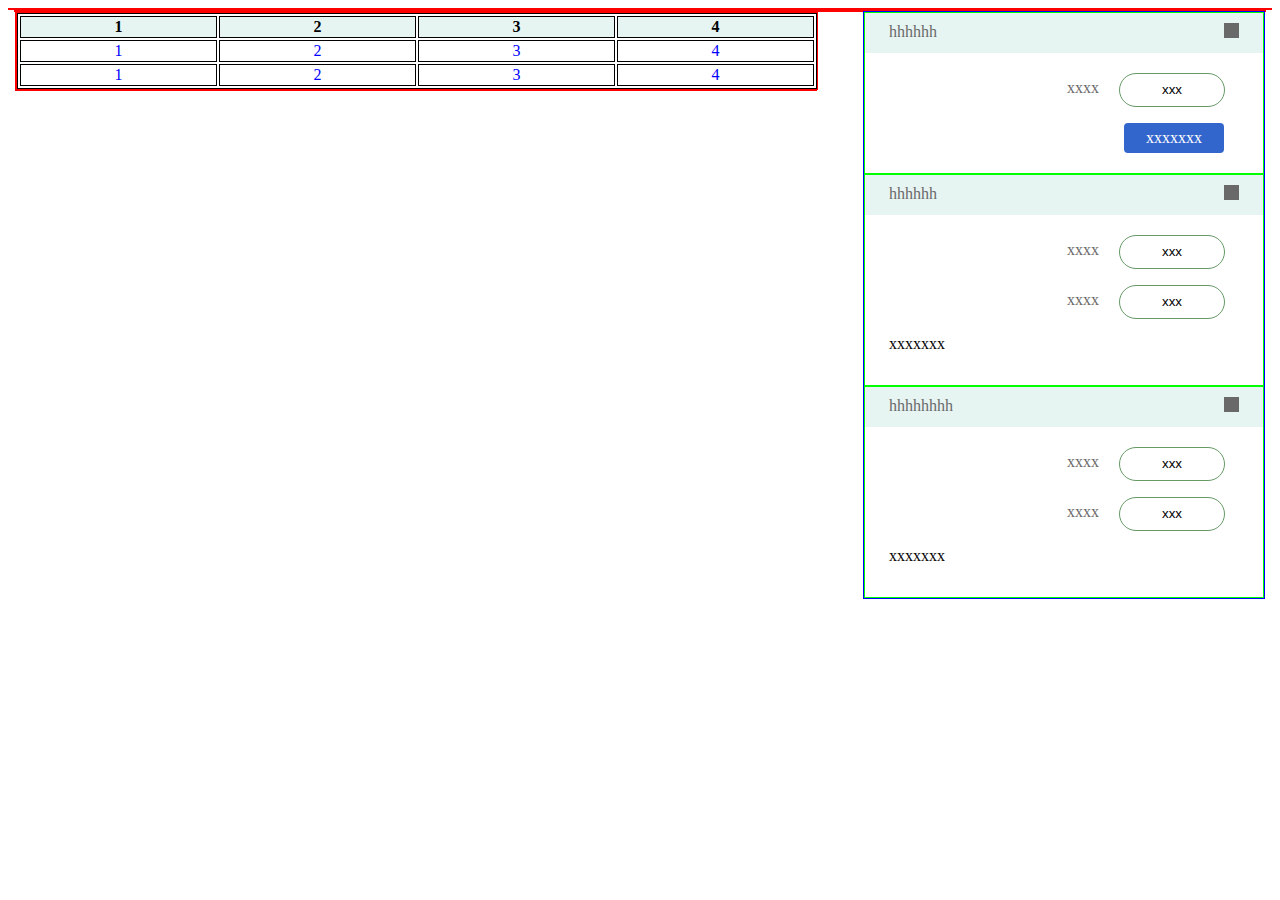
==== web/index.html @ 62480fac "add new" ====
<!DOCTYPE html>
<html lang="en">
<head>

    <meta charset="UTF-8">
    <title>Title</title>
    <link rel="stylesheet" href="css/base.css">
    <link rel="stylesheet" href="css/ctr.css">
    <script src="js/jquery-3.6.0.js"></script>
    <script src="js/base.js"></script>
</head>
<body>

<div class="body">
    <!--            top-->
    <div class="header">
    </div>
    <!--            bottom-->
    <div class="content">
        <!--                left-->
        <div class="con-left">
            <div class="kg-graph">

            </div>
            <div class="table-con">
                <div class="table-box">
                    <table id="table" class="table">
                        <thead>
                            <tr>
                                <td>
                                    1
                                </td>
                                <td>
                                    2
                                </td>
                                <td>
                                    3
                                </td>
                                <td>
                                    4
                                </td>
                            </tr>
                        </thead>
                        <tbody>
                        <tr>
                            <td>
                                1
                            </td>
                            <td>
                                2
                            </td>
                            <td>
                                3
                            </td>
                            <td>
                                4
                            </td>
                        </tr>


                        <tr>
                            <td>
                                1
                            </td>
                            <td>
                                2
                            </td>
                            <td>
                                3
                            </td>
                            <td>
                                4
                            </td>
                        </tr>

                        </tbody>
                    </table>

                </div>
            </div>
        </div>
        <!--                right-->
        <div class="con-right">
            <div class="list-box">

                <div class="list-li">
                    <div class="head-box">
                        <div class="c-header">
                            <div class="c-header-con">
                                <div class="label-box">
                                    <div class="label label-1">
                                        hhhhhh
                                    </div>
                                </div>
                                <div class="arrow">
                                    <div class="pic">

                                    </div>
                                </div>

                            </div>
                        </div>
                    </div>
                    <div class="c-con">

                        <div class="input-box">

                            <div class="input-li">
                                <div class="label label-1">
                                    xxxx
                                </div>
                                <div class="input">
                                    <input class="input-1"  type="text" value="xxx">
                                </div>
                            </div>
<!--                            <div class="input-li">-->
<!--                                <div class="label label-1">-->
<!--                                    xxxx-->
<!--                                </div>-->
<!--                                <div class="input">-->
<!--                                    <input class="input-1"  type="text" value="xxx">-->
<!--                                </div>-->
<!--                            </div>-->
                            <div class="submit-box">
                                <div class="btn-box">
                                    <div id="sss" class="button-1">
                                        xxxxxxx
                                    </div>
                                </div>
                            </div>


                        </div>

                    </div>

                </div>

                <!---->
                <div class="list-li">
                    <div class="head-box">
                        <div class="c-header">
                            <div class="c-header-con">
                                <div class="label-box">
                                    <div class="label label-1">
                                        hhhhhh
                                    </div>
                                </div>
                                <div class="arrow">

                                </div>

                            </div>
                        </div>
                    </div>
                    <div class="c-con">

                        <div class="input-box">

                            <div class="input-li">
                                <div class="label label-1">
                                    xxxx
                                </div>
                                <div class="input">
                                    <input class="input-1" type="text" value="xxx">
                                </div>
                            </div>
                            <div class="input-li">
                                <div class="label label-1">
                                    xxxx
                                </div>
                                <div class="input">
                                    <input class="input-1"  type="text" value="xxx">
                                </div>
                            </div>
                            <div class="submit-box">
                                <div class="btn-box">
                                    <div class="button">
                                        xxxxxxx
                                    </div>
                                </div>
                            </div>


                        </div>

                    </div>

                </div>

                <div class="list-li">
                    <div class="head-box">
                        <div class="c-header">
                            <div class="c-header-con">
                                <div class="label-box">
                                    <div class="label label-1">
                                        hhhhhhhh
                                    </div>
                                </div>
                                <div class="arrow">

                                </div>

                            </div>
                        </div>
                    </div>
                    <div class="c-con">

                        <div class="input-box">

                            <div class="input-li">
                                <div class="label label-1">
                                    xxxx
                                </div>
                                <div class="input">
                                    <input class="input-1"  type="text" value="xxx">
                                </div>
                            </div>
                            <div class="input-li">
                                <div class="label label-1">
                                    xxxx
                                </div>
                                <div class="input">
                                    <input class="input-1"  type="text" value="xxx">
                                </div>
                            </div>
                            <div class="submit-box">
                                <div class="btn-box">
                                    <div class=utton">
                                        xxxxxxx
                                    </div>
                                </div>
                            </div>


                        </div>

                    </div>

                </div>

                <!--                       -->
            </div>

        </div>
    </div>

</div>

</body>
</html>
---- web/css/base.css ----
.base{

}

.body{

}

.header{
    border: solid 1px #f00;

}

.content{
    border: solid 1px #f00;
    margin: 0 auto;
    width: 1250px;
}

.content .con-left {
    border: solid 1px #f00;

    float: left;
    width: 800px;
}
.content .con-left .kg-graph {

}

.content .con-left .table-con {
    border: solid 1px #f00;
    width: 800px;
}

.content .con-left .table-con .table-box {
}

.content .con-left .table-con .table-box .table {

}

table.table {
    border: solid 1px #000;
    width: 800px;
}

table.table thead {
    border: solid 1px #000;

    background-color: #e7f5f2;
}
table.table thead tr {

}
table.table thead td {
    border: solid 1px #000;
    font-size: 16px;
    font-weight: 600;
    text-align: center;
}

table.table tbody {

}

table.table tbody tr {

}

table.table tbody td {
    border: solid 1px #000;
    color: #0000ff;
    text-align: center;
}

.content .con-right {
    border: solid 1px #00f;

    float: right;
    width: 400px;
}

.content .con-right .list-box {

}

.content .con-right .list-box .list-li {
    border: solid 1px #0f0;
}

.list-box .list-li .head-box {
    background-color: #e7f5f2;
}
.list-box .list-li .c-header {
    height: 30px;
    margin: 0 auto;
    padding-top: 10px;
    width: 350px;
}

.list-box .list-li .c-header  .label-box .label {
    float: left;
}

.list-box .list-li .c-header  .label {

}

.list-box .list-li .c-header  .arrow {
    float: right;
}
.list-box .list-li .c-header  .arrow {
    background-color: dimgrey;
    height: 15px;
    width: 15px;
}

.list-box .list-li .c-con {
}

.list-box .list-li .c-con .input-box {
    margin: 0 auto;
    padding-top: 20px;
    width: 350px;
}

.list-box .list-li .c-con .input-box .input-li {
    height: 50px;
}

.list-box .list-li .c-con .input-box .input-li .label {
    float: left;
    line-height: 30px;
    padding-right: 20px;
    text-align: right;
    width: 210px;
}

.list-box .list-li .c-con .input-box .input-li .input {
    float: left;
}

.list-box .list-li .c-con .input-box .submit-box {

}
.list-box .list-li .c-con .input-box .submit-box .btn-box {
    /*text-align: right;*/
    height: 50px;
    padding-right: 15px;
}

.list-box .list-li .c-con .input-box .submit-box .button-1 {
    float: right;
}
---- web/css/ctr.css ----
/*button*/
.button-1 {
    background-color: #3366CC;
    border-radius: 4px;
    color: #fff;
    cursor: pointer;
    height: 30px;
    text-align: center;
    line-height: 30px;
    width: 100px;
}
.button-1:hover {
    background-color: #699;
    color: #fff;
}

/*input*/
.input-1{
    border: solid 1px #669966;
    border-radius: 30px;
    height: 30px;
    text-align: center;
    line-height: 30px;
    width: 100px;
}
.input-1:hover {
}

/*label*/
.label-1{
    font-size: 16px;
    color: dimgrey;
}
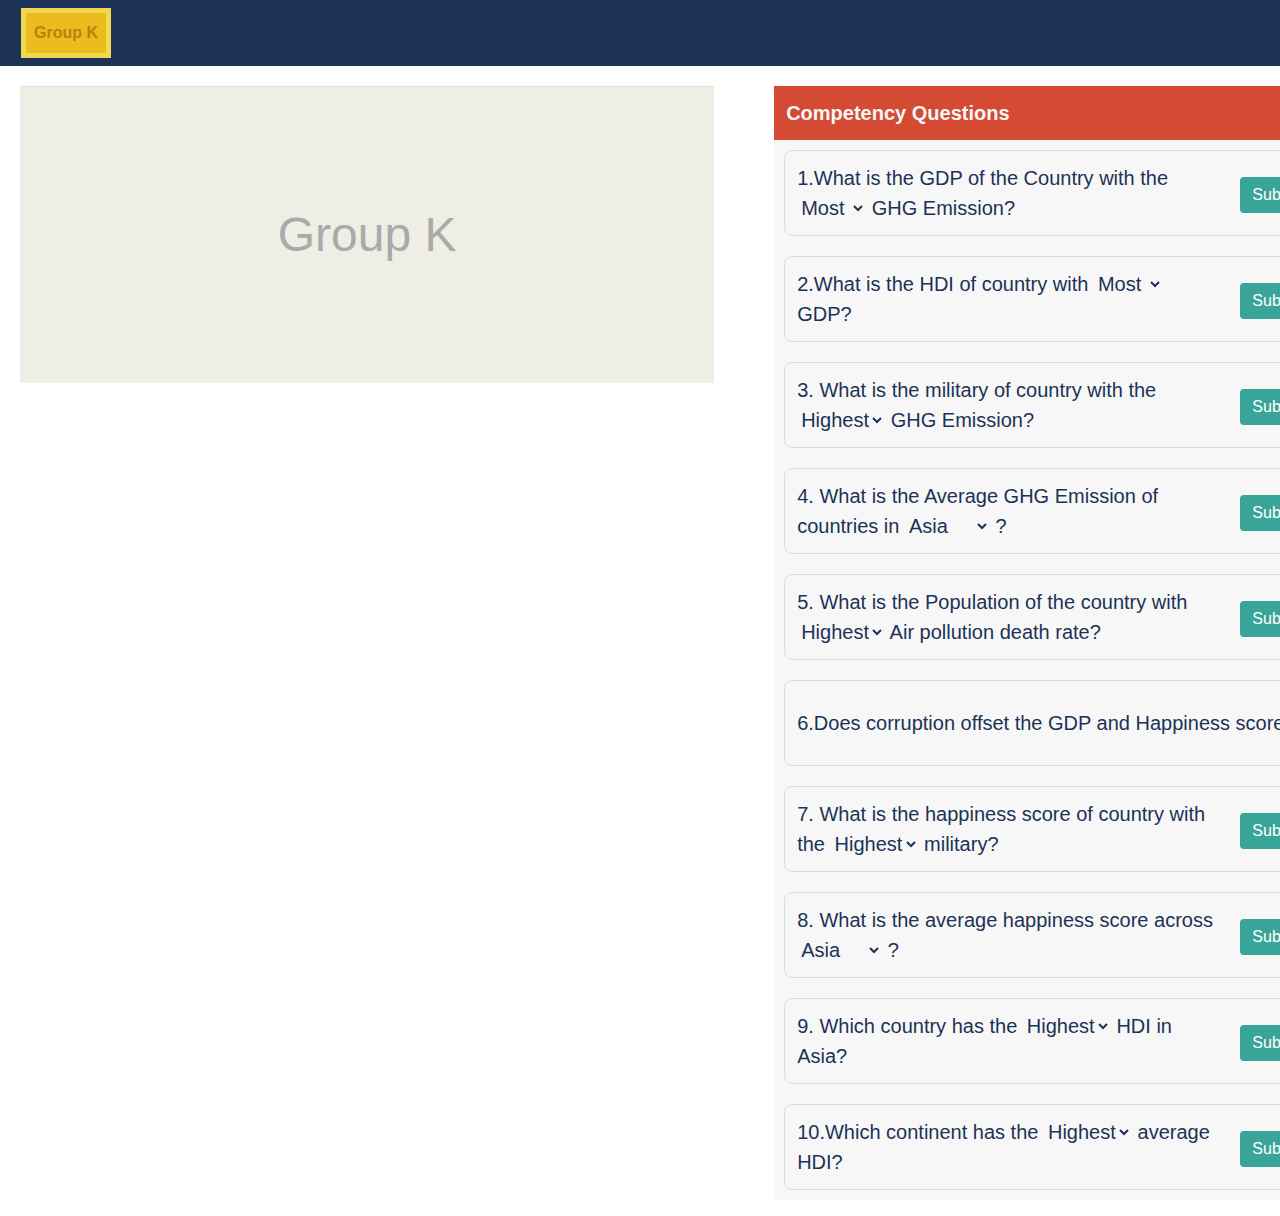
==== commit 37c8bc52: "update js, css, html for webpage" ====
--- a/web/index.html
+++ b/web/index.html
@@ -1,256 +1,171 @@
 <!DOCTYPE html>
 <html lang="en">
 <head>
-
-    <meta charset="UTF-8">
-    <title>Title</title>
-    <link rel="stylesheet" href="css/base.css">
-    <link rel="stylesheet" href="css/ctr.css">
-    <script src="js/jquery-3.6.0.js"></script>
-    <script src="js/base.js"></script>
+  <title>Bootstrap Example</title>
+  <meta charset="utf-8">
+  <meta name="viewport" content="width=device-width, initial-scale=1">
+  <link rel="stylesheet" href="css/group.css">
+  <link rel="stylesheet" href="https://maxcdn.bootstrapcdn.com/bootstrap/4.5.2/css/bootstrap.min.css">
+  <script src="https://ajax.googleapis.com/ajax/libs/jquery/3.5.1/jquery.min.js"></script>
+  <script src="https://cdnjs.cloudflare.com/ajax/libs/popper.js/1.16.0/umd/popper.min.js"></script>
+  <script src="https://maxcdn.bootstrapcdn.com/bootstrap/4.5.2/js/bootstrap.min.js"></script>
+  <script src="js/base.js"></script>
 </head>
 <body>
 
-<div class="body">
-    <!--            top-->
-    <div class="header">
+<nav class="navbar navbar-expand-sm navbar-dark">
+  <ul class="navbar-nav">
+    <li id="group-logo" class="nav-item active">
+      <a class="nav-link" href="#">Group K</a>
+    </li>
+  </ul>
+</nav>
+<div class="row">
+  <div class="col-sm-7">
+    <div class="row" style="margin: 20px;">
+
+      <table id="table" class="table">
+        <thead class="thead-dark">
+          <tr>
+          </tr>
+        </thead>
+        <tbody style="background-color: #eeeee4;">
+          <tr>
+            <td>
+                <div style="color: #aaaaaa; font-size: 48px; text-align: center;padding: 100px;">
+                    Group K
+                </div>
+            </td>
+          </tr>
+        </tbody>
+      </table>
+
     </div>
-    <!--            bottom-->
-    <div class="content">
-        <!--                left-->
-        <div class="con-left">
-            <div class="kg-graph">
+  </div>
+  <div class="col-sm-5">
+    <div style="margin:10px">
+      <div style="height: 10px"></div>
+      <table class="selector table table-dark table-hover" style="font-size: 20px;">
+        <thead>
+          <tr>
+            <th>Competency Questions</th>
+          </tr>
+        </thead>
+        <tbody>
+          <tr>
+            <td id="query1" class="button_q" >1.What is the GDP of the Country with the
+                <select>
+                    <option value="top">Most</option>
+                    <option value="bottom">Least</option>
+                </select>
+                GHG Emission?
+            </td>
+            <td>
+                <input type="button" class="btn btn-info submit" value="Submit" onclick="subSort(this)">
+            </td>
+          </tr>
+          <tr>
+           <td id="query2" class="button_q" >2.What is the HDI of country with
+               <select>
+                   <option value="top">Most</option>
+                   <option value="bottom">Least</option>
+               </select>
+               GDP?
+           </td>
+              <td>
+                  <input type="button" class="btn btn-info submit" value="Submit" onclick="subSort(this)">
+              </td>
+         </tr>
+         <tr>
+           <td id="query3" class="button_q">3. What is the military of country with the
+               <select>
+                   <option value="top">Highest</option>
+                   <option value="bottom">Least</option>
+               </select>
+               GHG Emission?</td>
+             <td>
+                 <input type="button" class="btn btn-info submit" value="Submit" onclick="subSort(this)">
+             </td>
+         </tr>
+         <tr>
+           <td id="query4" class="button_q">4. What is the Average GHG Emission of countries in
+               <select>
+                   <option>Asia</option>
+                   <option>Europe</option>
+               </select>
+               ?
+           </td>
+             <td>
+                 <input type="button" class="btn btn-info submit" value="Submit" onclick="subContinent(this)">
+             </td>
 
-            </div>
-            <div class="table-con">
-                <div class="table-box">
-                    <table id="table" class="table">
-                        <thead>
-                            <tr>
-                                <td>
-                                    1
-                                </td>
-                                <td>
-                                    2
-                                </td>
-                                <td>
-                                    3
-                                </td>
-                                <td>
-                                    4
-                                </td>
-                            </tr>
-                        </thead>
-                        <tbody>
-                        <tr>
-                            <td>
-                                1
-                            </td>
-                            <td>
-                                2
-                            </td>
-                            <td>
-                                3
-                            </td>
-                            <td>
-                                4
-                            </td>
-                        </tr>
+         </tr>
+         <tr>
+           <td id="query5" class="button_q">5. What is the Population of the country with
+               <select>
+                   <option value="top">Highest</option>
+                   <option value="bottom">Least</option>
+               </select>
+               Air pollution death rate?</td>
+             <td>
+                 <input type="button" class="btn btn-info submit" value="Submit" onclick="subSort(this)">
+             </td>
+         </tr>
+         <tr>
+           <td id="query6" class="button_q">6.Does corruption offset the GDP and Happiness score?</td>
+         </tr>
+         <tr>
+           <td id="query7" class="button_q">7. What is the happiness score of country with the
+               <select>
+                   <option value="top">Highest</option>
+                   <option value="bottom">Least</option>
+               </select>
+               military?</td>
+             <td>
+                 <input type="button" class="btn btn-info submit" value="Submit" onclick="subSort(this)">
+             </td>
+         </tr>
+         <tr>
+           <td id="query8" class="button_q">8. What is the average happiness score across
+               <select>
+                   <option>Asia</option>
+                   <option>Europe</option>
+               </select>
+               ?
+           </td>
+             <td>
+                 <input type="button" class="btn btn-info submit" value="Submit" onclick="subContinent(this)">
+             </td>
+         </tr>
+         <tr>
+           <td id="query9" class="button_q">9. Which country has the
+               <select>
+                   <option value="top">Highest</option>
+                   <option value="bottom">Least</option>
+               </select>
+               HDI in Asia?</td>
+             <td>
+                 <input type="button" class="btn btn-info submit" value="Submit" onclick="subSort(this)">
+             </td>
+         </tr>
+         <tr>
+           <td id="query10" class="button_q">10.Which continent has the
+               <select>
+                   <option value="top">Highest</option>
+                   <option value="bottom">Least</option>
+               </select>
+               average HDI?</td>
+             <td>
+                 <input type="button" class="btn btn-info submit" value="Submit" onclick="subSort(this)">
+             </td>
+         </tr>
 
+        </tbody>
+      </table>
+    </div>
+  </div>
+</div>
 
-                        <tr>
-                            <td>
-                                1
-                            </td>
-                            <td>
-                                2
-                            </td>
-                            <td>
-                                3
-                            </td>
-                            <td>
-                                4
-                            </td>
-                        </tr>
-
-                        </tbody>
-                    </table>
-
-                </div>
-            </div>
-        </div>
-        <!--                right-->
-        <div class="con-right">
-            <div class="list-box">
-
-                <div class="list-li">
-                    <div class="head-box">
-                        <div class="c-header">
-                            <div class="c-header-con">
-                                <div class="label-box">
-                                    <div class="label label-1">
-                                        hhhhhh
-                                    </div>
-                                </div>
-                                <div class="arrow">
-                                    <div class="pic">
-
-                                    </div>
-                                </div>
-
-                            </div>
-                        </div>
-                    </div>
-                    <div class="c-con">
-
-                        <div class="input-box">
-
-                            <div class="input-li">
-                                <div class="label label-1">
-                                    xxxx
-                                </div>
-                                <div class="input">
-                                    <input class="input-1"  type="text" value="xxx">
-                                </div>
-                            </div>
-<!--                            <div class="input-li">-->
-<!--                                <div class="label label-1">-->
-<!--                                    xxxx-->
-<!--                                </div>-->
-<!--                                <div class="input">-->
-<!--                                    <input class="input-1"  type="text" value="xxx">-->
-<!--                                </div>-->
-<!--                            </div>-->
-                            <div class="submit-box">
-                                <div class="btn-box">
-                                    <div id="sss" class="button-1">
-                                        xxxxxxx
-                                    </div>
-                                </div>
-                            </div>
-
-
-                        </div>
-
-                    </div>
-
-                </div>
-
-                <!---->
-                <div class="list-li">
-                    <div class="head-box">
-                        <div class="c-header">
-                            <div class="c-header-con">
-                                <div class="label-box">
-                                    <div class="label label-1">
-                                        hhhhhh
-                                    </div>
-                                </div>
-                                <div class="arrow">
-
-                                </div>
-
-                            </div>
-                        </div>
-                    </div>
-                    <div class="c-con">
-
-                        <div class="input-box">
-
-                            <div class="input-li">
-                                <div class="label label-1">
-                                    xxxx
-                                </div>
-                                <div class="input">
-                                    <input class="input-1" type="text" value="xxx">
-                                </div>
-                            </div>
-                            <div class="input-li">
-                                <div class="label label-1">
-                                    xxxx
-                                </div>
-                                <div class="input">
-                                    <input class="input-1"  type="text" value="xxx">
-                                </div>
-                            </div>
-                            <div class="submit-box">
-                                <div class="btn-box">
-                                    <div class="button">
-                                        xxxxxxx
-                                    </div>
-                                </div>
-                            </div>
-
-
-                        </div>
-
-                    </div>
-
-                </div>
-
-                <div class="list-li">
-                    <div class="head-box">
-                        <div class="c-header">
-                            <div class="c-header-con">
-                                <div class="label-box">
-                                    <div class="label label-1">
-                                        hhhhhhhh
-                                    </div>
-                                </div>
-                                <div class="arrow">
-
-                                </div>
-
-                            </div>
-                        </div>
-                    </div>
-                    <div class="c-con">
-
-                        <div class="input-box">
-
-                            <div class="input-li">
-                                <div class="label label-1">
-                                    xxxx
-                                </div>
-                                <div class="input">
-                                    <input class="input-1"  type="text" value="xxx">
-                                </div>
-                            </div>
-                            <div class="input-li">
-                                <div class="label label-1">
-                                    xxxx
-                                </div>
-                                <div class="input">
-                                    <input class="input-1"  type="text" value="xxx">
-                                </div>
-                            </div>
-                            <div class="submit-box">
-                                <div class="btn-box">
-                                    <div class=utton">
-                                        xxxxxxx
-                                    </div>
-                                </div>
-                            </div>
-
-
-                        </div>
-
-                    </div>
-
-                </div>
-
-                <!--                       -->
-            </div>
-
-        </div>
-    </div>
-
-</div>
 
 </body>
 </html>
-
-
-
-
-
--- a/web/css/group.css
+++ b/web/css/group.css
@@ -0,0 +1,83 @@
+:root{
+    --logo-1: #EBBC1D;
+    --logo-2: #F2D752;
+    --logo-3: #BE7E10;
+    --blue-1: #1C3256;
+    --white-1: #F7F7F7;
+    --white-2: #DCDCDC;
+    --red-1: #d54a33;
+    --grey-1: #6D6D6D;
+    --green-1: #39A598;
+    --green-2: #88D4CB;
+    --green-3: #2B534E;
+}
+
+#group-logo{
+    background-color: var(--logo-1);
+    border: solid 5px var(--logo-2);
+    margin-left: 5px;
+}
+
+#group-logo a{
+    color: var(--logo-3);
+    font-weight: bolder;
+}
+
+nav {
+    background-color: var(--blue-1)!important;
+    color: var(--white-1);
+}
+
+table thead,
+table thead tr,
+table thead tr th {
+    background-color: var(--red-1)!important;
+    border: none!important;
+    color: var(--white-1)!important;
+}
+
+table.table.selector tbody {
+    background-color: var(--white-1);
+}
+
+table.table.selector tbody tr {
+    border: solid 1px var(--white-2);
+    border-radius: 8px;
+    cursor: pointer;
+    display: inline-block;
+    margin: 10px;
+    width: 543px;
+}
+table.table.selector tbody tr:hover {
+    background-color: var(--white-2);
+    border: solid 1px var(--grey-1);
+}
+
+table.table.selector tbody tr td{
+    border: none;
+}
+table.table.selector tbody tr td:first-child {
+    color: var(--blue-1);
+}
+
+table.table.selector tbody tr td:last-child {
+    line-height: 60px;
+}
+
+table.table tbody tr td:last-child .btn {
+    background-color: var(--green-1);
+    border: none;
+}
+table.table tbody tr td:last-child .btn:hover {
+    background-color: var(--green-2);
+    color: var(--green-3);
+}
+
+table.table tbody select {
+    background-color: var(--white-1);
+    border-radius: 4px;
+    border: solid 0px var(--white-2);
+    color: var(--blue-1);
+    cursor: pointer;
+    outline: none;
+}
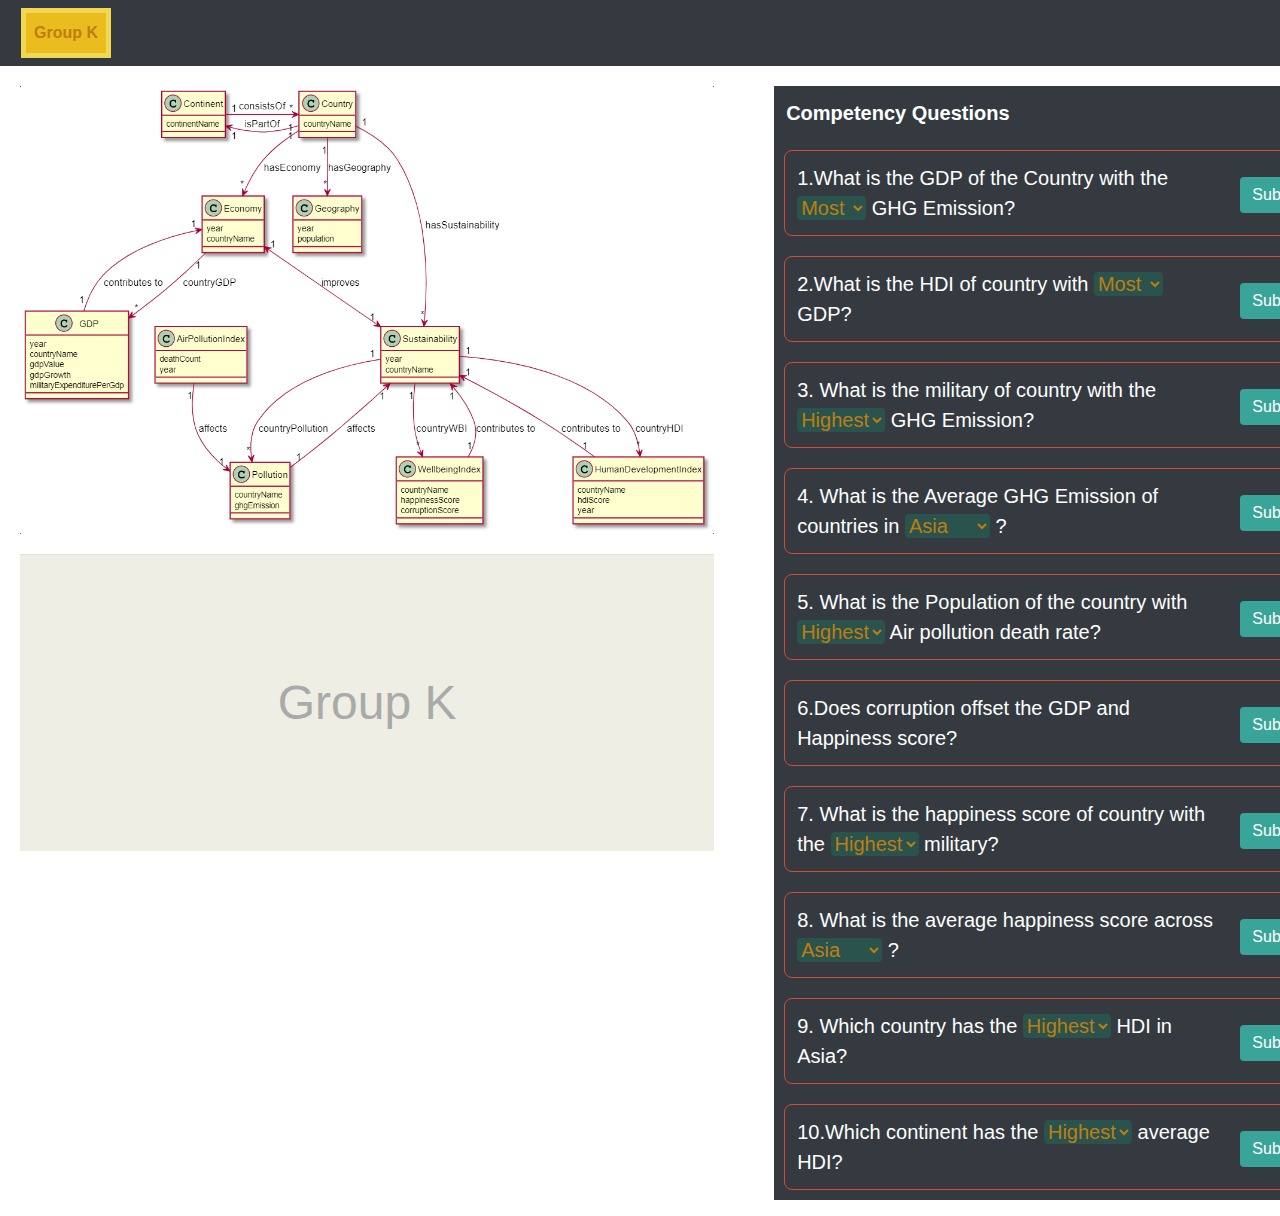
==== commit 4a4e9276: "udpate modify" ====
--- a/web/index.html
+++ b/web/index.html
@@ -22,7 +22,10 @@
 </nav>
 <div class="row">
   <div class="col-sm-7">
-    <div class="row" style="margin: 20px;">
+      <div class="row" style="margin: 20px;">
+          <img src="img/ontology.png" style="width: 100%">
+      </div>
+      <div class="row" style="margin: 20px;">
 
       <table id="table" class="table">
         <thead class="thead-dark">
@@ -55,8 +58,8 @@
           <tr>
             <td id="query1" class="button_q" >1.What is the GDP of the Country with the
                 <select>
-                    <option value="top">Most</option>
-                    <option value="bottom">Least</option>
+                    <option value="DESC">Most</option>
+                    <option value="ASC">Least</option>
                 </select>
                 GHG Emission?
             </td>
@@ -67,8 +70,8 @@
           <tr>
            <td id="query2" class="button_q" >2.What is the HDI of country with
                <select>
-                   <option value="top">Most</option>
-                   <option value="bottom">Least</option>
+                   <option value="DESC">Most</option>
+                   <option value="ASC">Least</option>
                </select>
                GDP?
            </td>
@@ -79,8 +82,8 @@
          <tr>
            <td id="query3" class="button_q">3. What is the military of country with the
                <select>
-                   <option value="top">Highest</option>
-                   <option value="bottom">Least</option>
+                   <option value="DESC">Highest</option>
+                   <option value="ASC">Least</option>
                </select>
                GHG Emission?</td>
              <td>
@@ -103,8 +106,8 @@
          <tr>
            <td id="query5" class="button_q">5. What is the Population of the country with
                <select>
-                   <option value="top">Highest</option>
-                   <option value="bottom">Least</option>
+                   <option value="DESC">Highest</option>
+                   <option value="ASC">Least</option>
                </select>
                Air pollution death rate?</td>
              <td>
@@ -112,13 +115,21 @@
              </td>
          </tr>
          <tr>
-           <td id="query6" class="button_q">6.Does corruption offset the GDP and Happiness score?</td>
+           <td id="query6" class="button_q">6.Does corruption offset the GDP and Happiness score?
+               <select style="visibility: hidden;">
+                   <option value="DESC">Highest</option>
+                   <option value="ASC">Least</option>
+               </select>
+           </td>
+             <td>
+                 <input type="button" class="btn btn-info submit" value="Submit" onclick="subSort(this)">
+             </td>
          </tr>
          <tr>
            <td id="query7" class="button_q">7. What is the happiness score of country with the
                <select>
-                   <option value="top">Highest</option>
-                   <option value="bottom">Least</option>
+                   <option value="DESC">Highest</option>
+                   <option value="ASC">Least</option>
                </select>
                military?</td>
              <td>
@@ -140,8 +151,8 @@
          <tr>
            <td id="query9" class="button_q">9. Which country has the
                <select>
-                   <option value="top">Highest</option>
-                   <option value="bottom">Least</option>
+                   <option value="DESC">Highest</option>
+                   <option value="ASC">Least</option>
                </select>
                HDI in Asia?</td>
              <td>
@@ -151,8 +162,8 @@
          <tr>
            <td id="query10" class="button_q">10.Which continent has the
                <select>
-                   <option value="top">Highest</option>
-                   <option value="bottom">Least</option>
+                   <option value="DESC">Highest</option>
+                   <option value="ASC">Least</option>
                </select>
                average HDI?</td>
              <td>
--- a/web/css/group.css
+++ b/web/css/group.css
@@ -2,14 +2,17 @@
     --logo-1: #EBBC1D;
     --logo-2: #F2D752;
     --logo-3: #BE7E10;
-    --blue-1: #1C3256;
-    --white-1: #F7F7F7;
-    --white-2: #DCDCDC;
-    --red-1: #d54a33;
+    /*--blue-1: #1C3256;*/
+    /*--white-1: #F7F7F7;*/
+    /*--white-2: #DCDCDC;*/
+    --white-2: #d54a33;
     --grey-1: #6D6D6D;
+    /*--red-1: #d54a33;*/
     --green-1: #39A598;
     --green-2: #88D4CB;
     --green-3: #2B534E;
+
+    --add-1: #343A40;
 }
 
 #group-logo{
@@ -24,7 +27,7 @@
 }
 
 nav {
-    background-color: var(--blue-1)!important;
+    background-color: var(--add-1)!important;
     color: var(--white-1);
 }
 
@@ -74,10 +77,11 @@
 }
 
 table.table tbody select {
-    background-color: var(--white-1);
+    /*background-color: var(--white-1);*/
+    background-color: var(--green-3);
     border-radius: 4px;
     border: solid 0px var(--white-2);
-    color: var(--blue-1);
+    color: var(--logo-3);
     cursor: pointer;
     outline: none;
 }
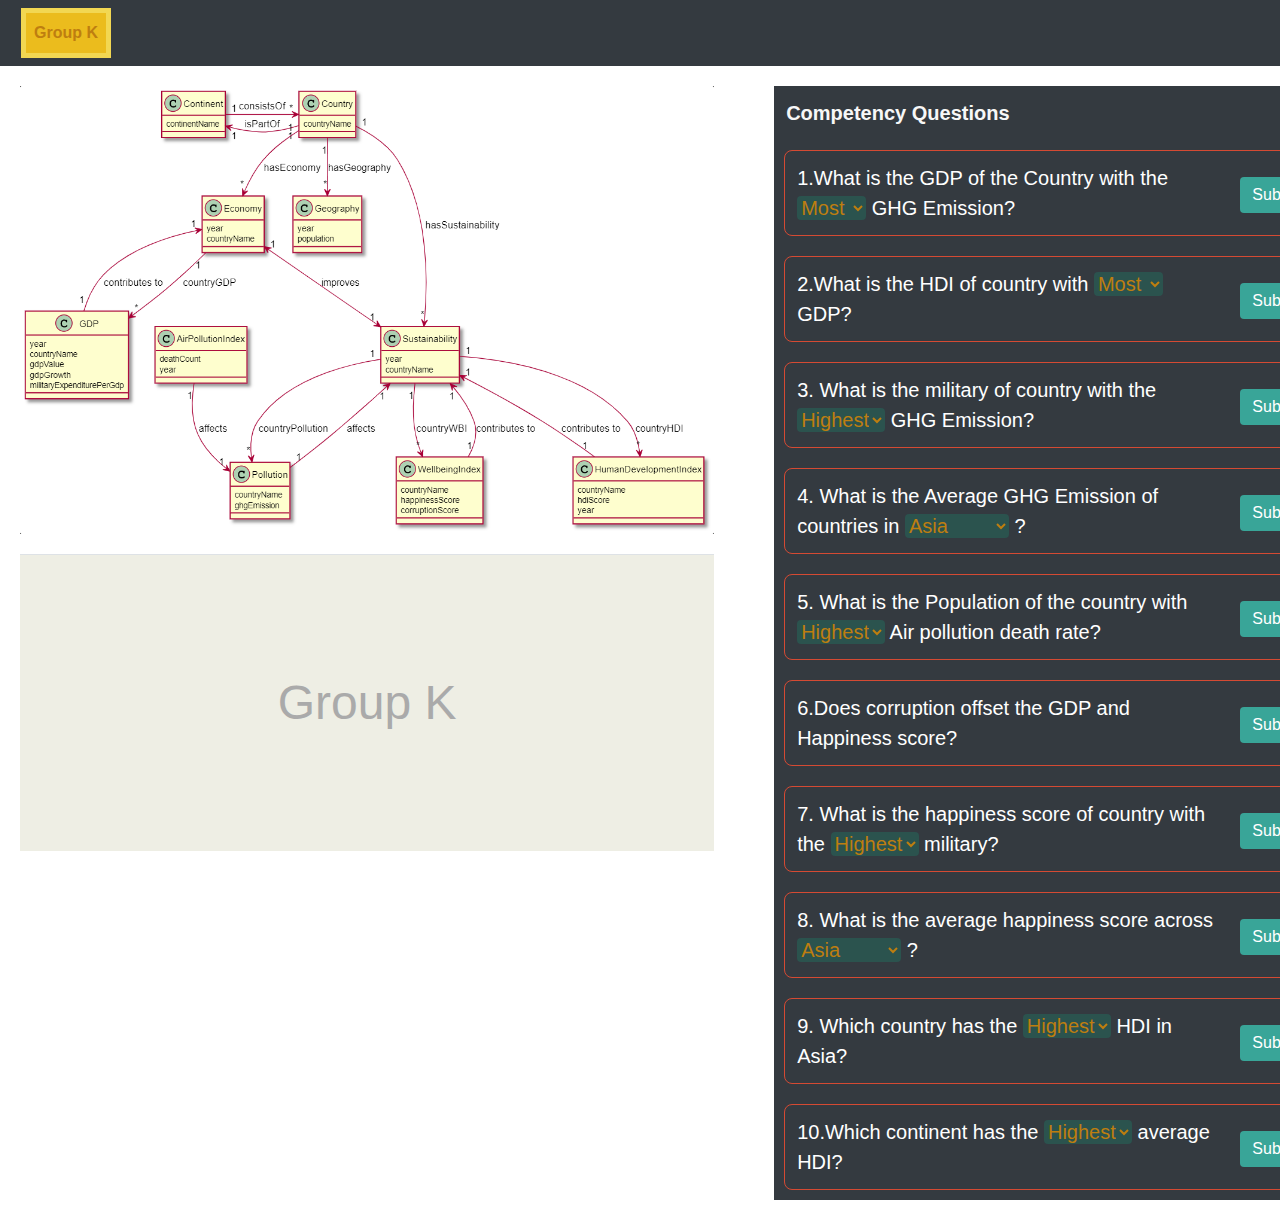
==== commit 80bcc076: "up" ====
--- a/web/index.html
+++ b/web/index.html
@@ -95,6 +95,11 @@
                <select>
                    <option>Asia</option>
                    <option>Europe</option>
+
+                   <option>Americas</option>
+                   <option>Africa</option>
+                   <option>Oceania</option>
+
                </select>
                ?
            </td>
@@ -141,6 +146,11 @@
                <select>
                    <option>Asia</option>
                    <option>Europe</option>
+
+                   <option>Americas</option>
+                   <option>Africa</option>
+                   <option>Oceania</option>
+
                </select>
                ?
            </td>
--- a/web/css/group.css
+++ b/web/css/group.css
@@ -13,6 +13,7 @@
     --green-3: #2B534E;
 
     --add-1: #343A40;
+    --add-2: #F7F7F7;
 }
 
 #group-logo{
@@ -34,9 +35,9 @@
 table thead,
 table thead tr,
 table thead tr th {
-    background-color: var(--red-1)!important;
+    background-color: var(--add-1)!important;
     border: none!important;
-    color: var(--white-1)!important;
+    color: var(--add-2)!important;
 }
 
 table.table.selector tbody {
